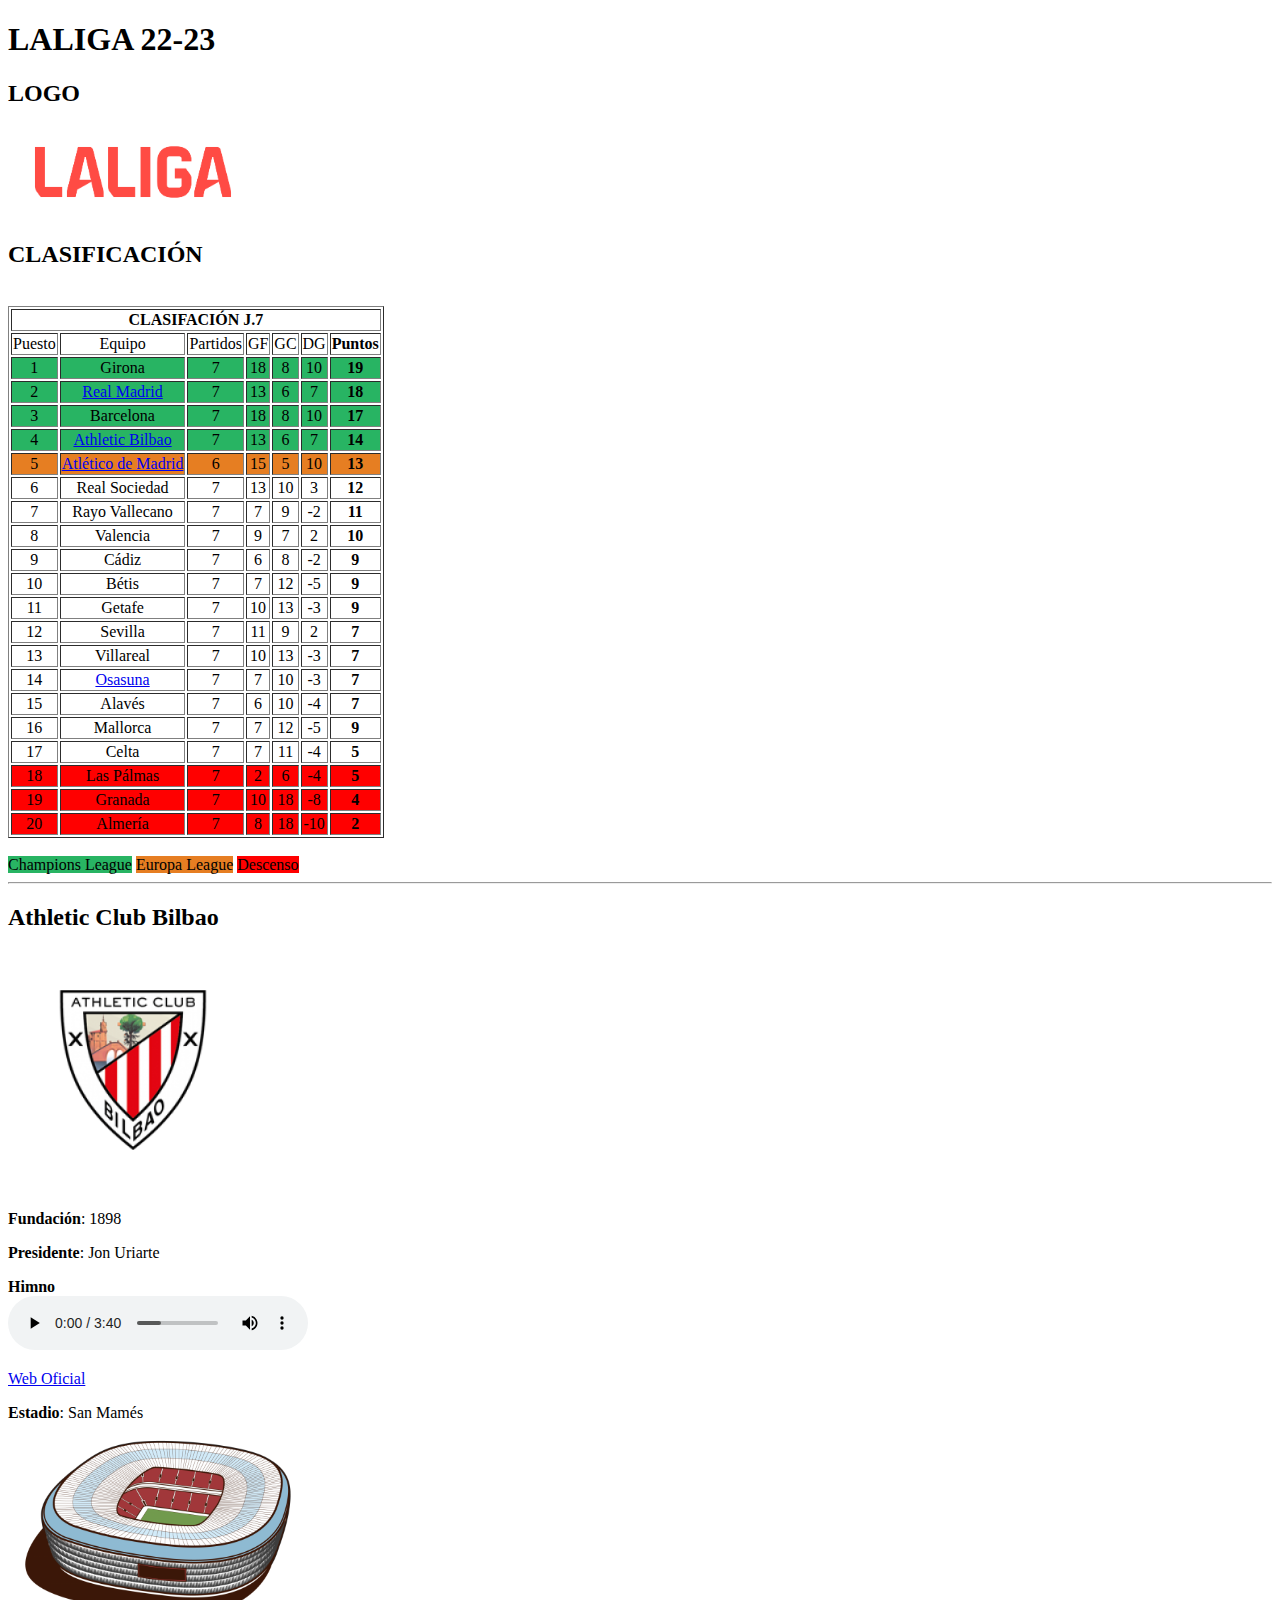
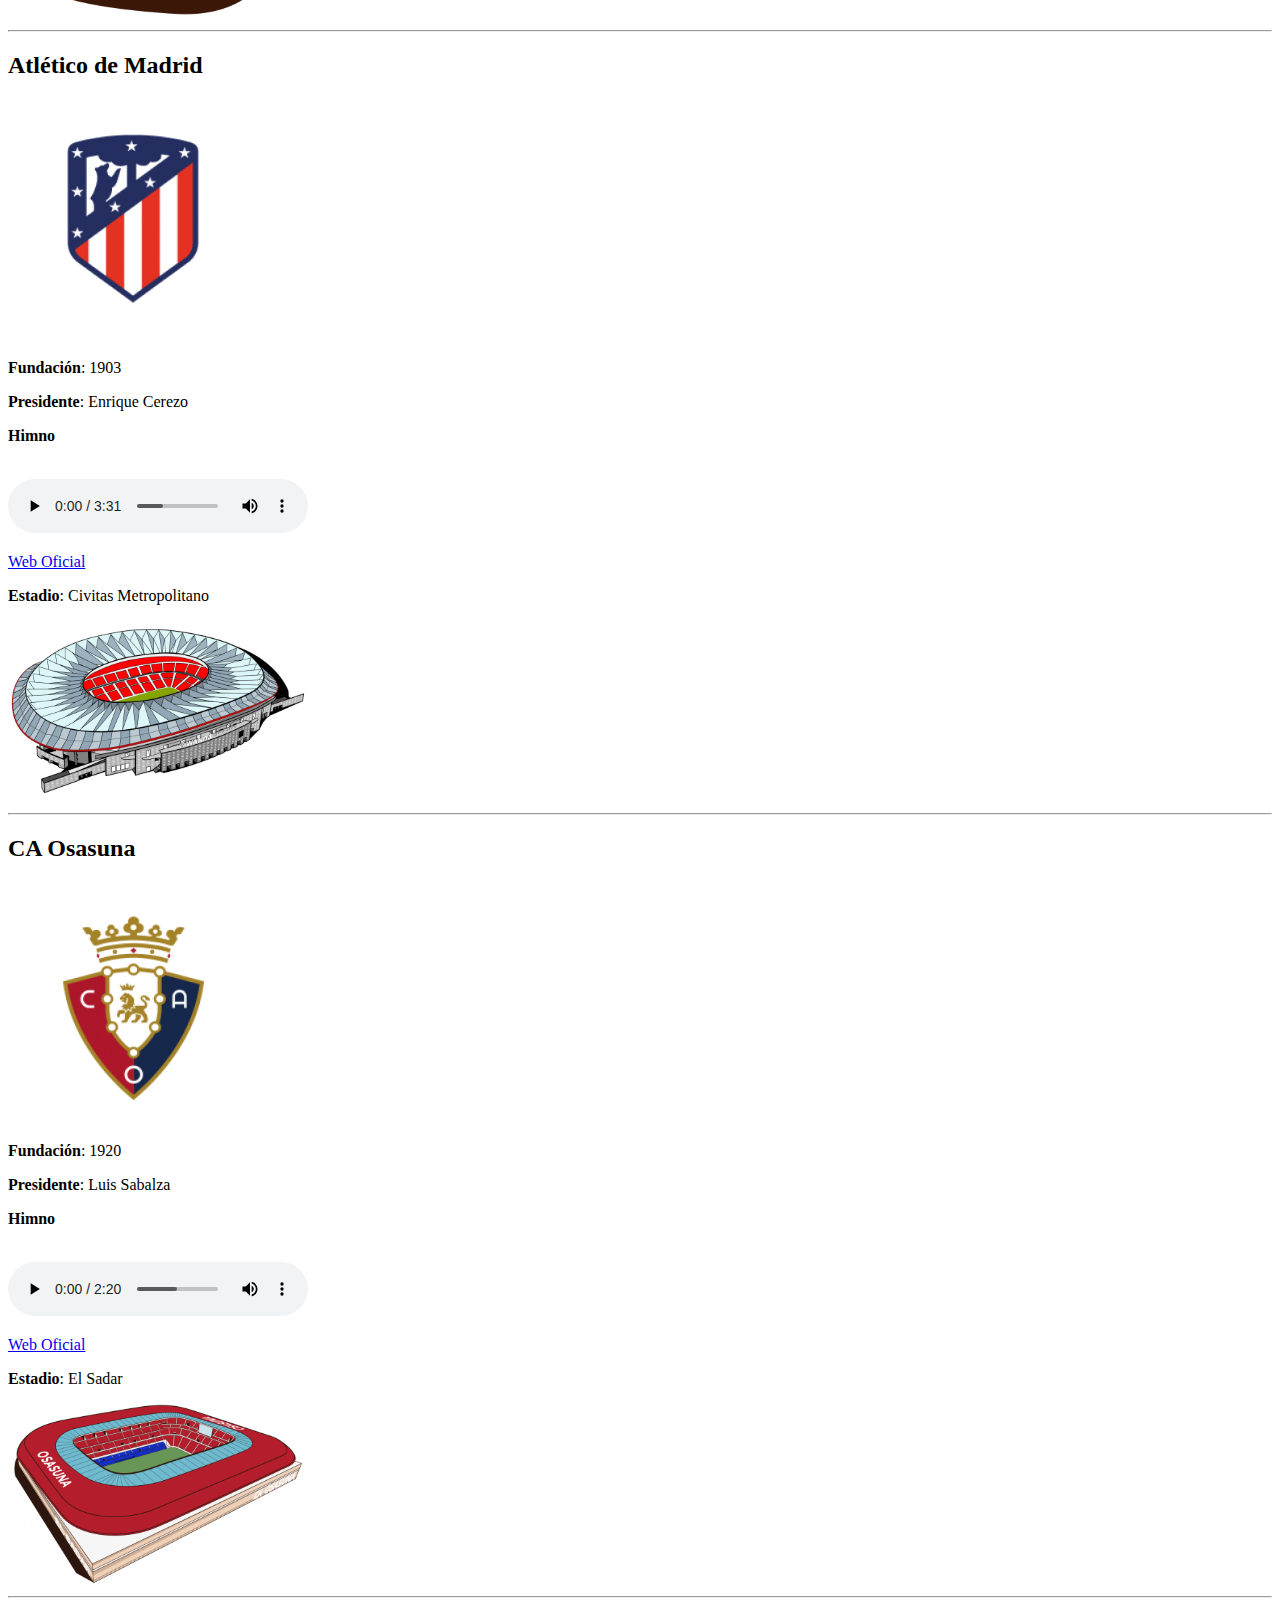
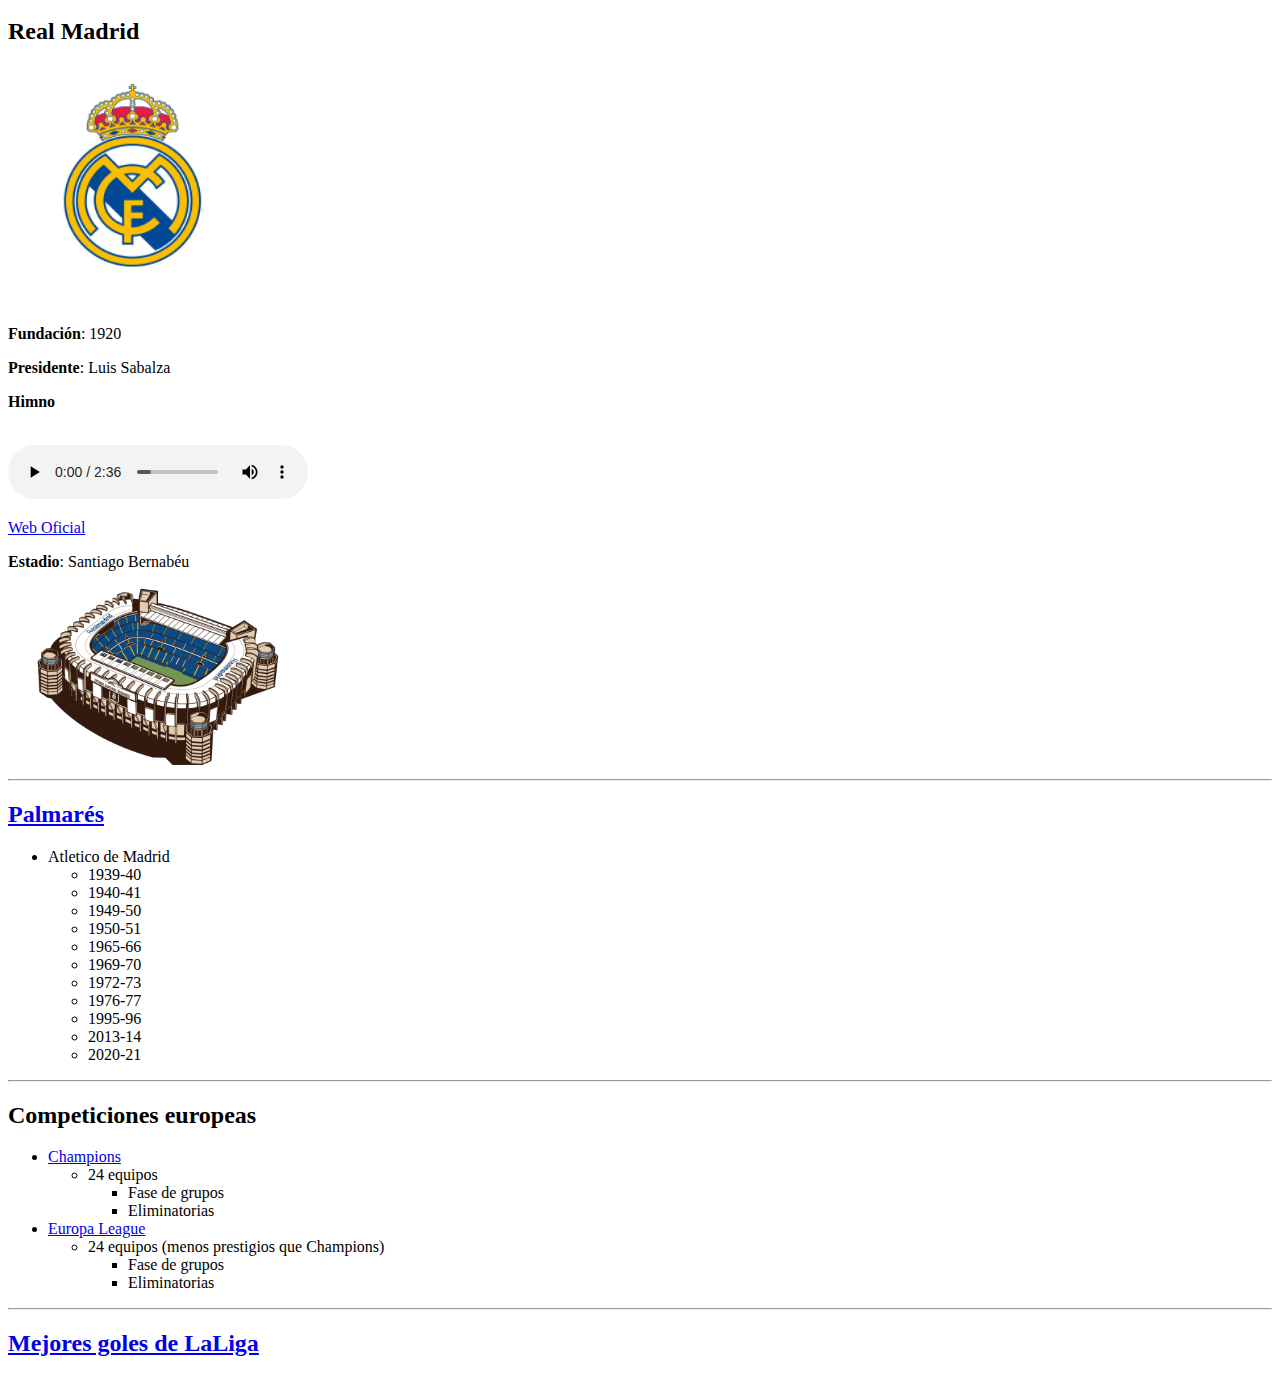
==== index.html @ b73894ee "Add files via upload" ====
<!DOCTYPE html>
<html lang="es">
	<head>
		 <meta charset="UTF-8">
		 <title>LaLiga 22-23</title>
		
	<body>

		<h1>LALIGA 22-23</h1>
		<h2>LOGO</h2>
		<img src="laliga.png" width="250" height="90" title="Un gato" alt="LaLiga">
		<h2>CLASIFICACIÓN</h2>

		<br>

			<table border="1"  style="text-align:center">
			  <th colspan=7> CLASIFACIÓN J.7 </th>
			  <tr >
			    <td>Puesto</td>
			    <td> Equipo </td>
			    <td> Partidos </td>
			    <td> GF </td>
			    <td> GC </td>
			    <td> DG </td>
			    <td><strong> Puntos <strong></td>

			  </tr>

			  <tr bgcolor="#28B463">
			  	<td>1</td>
			    <td> Girona </td>
			    <td> 7 </td>
			    <td> 18 </td>
			    <td> 8 </td>
			    <td> 10 </td>
			    <td><strong> 19 <strong></td>

			  </tr>

			  <tr bgcolor="#28B463">
			  	<td>2</td>
			    <td> <a href="#Madrid">Real Madrid </a></td>
			    <td> 7 </td>
			    <td> 13 </td>
			    <td> 6 </td>
			    <td> 7 </td>
			    <td><strong> 18 <strong></td>

			  </tr>

			  <tr bgcolor="#28B463">
			  	<td>3</td>
			    <td> Barcelona </td>
			    <td> 7 </td>
			    <td> 18 </td>
			    <td> 8 </td>
			    <td> 10 </td>
			    <td><strong>17</strong></td>

			  </tr>

			  <tr bgcolor="#28B463">
			  	<td>4</td>
			    <td> <a href="#Bilbao"> Athletic Bilbao </a></td>
			    <td> 7 </td>
			    <td> 13 </td>
			    <td> 6 </td>
			    <td> 7 </td>
			    <td><strong> 14 <strong></td>

			  </tr>

			  <tr bgcolor="#E67E22">
			  	<td>5</td>
			    <td> <a href="#Atletico"> Atlético de Madrid </a></td>
			    <td> 6 </td>
			    <td> 15 </td>
			    <td> 5 </td>
			    <td> 10 </td>
			    <td><strong> 13 <strong></td>

			  </tr>

			  <tr>
			  	<td>6</td>
			    <td> Real Sociedad </td>
			    <td> 7 </td>
			    <td> 13 </td>
			    <td> 10 </td>
			    <td> 3 </td>
			    <td><strong> 12 <strong></td>

			  </tr>

			  <tr>
			  	<td>7</td>
			    <td> Rayo Vallecano </td>
			    <td> 7 </td>
			    <td> 7 </td>
			    <td> 9 </td>
			    <td> -2 </td>
			    <td><strong> 11 <strong></td>
			 
			  </tr>

			  <tr>
			  	<td>8</td>
			    <td> Valencia </td>
			    <td> 7</td>
			    <td> 9 </td>
			    <td> 7 </td>
			    <td> 2 </td>
			    <td><strong> 10 <strong></td>
			 
			  </tr>

			  <tr>
			  	<td>9</td>
			    <td> Cádiz </td>
			    <td> 7 </td>
			    <td> 6 </td>
			    <td> 8 </td>
			    <td> -2 </td>
			    <td><strong> 9 <strong></td>
			 
			  </tr>

			  <tr>
			  	<td>10</td>
			    <td> Bétis </td>
			    <td> 7 </td>
			    <td> 7 </td>
			    <td> 12 </td>
			    <td> -5 </td>
			    <td><strong> 9 <strong></td>
			 
			  </tr>
			  <tr>
			  	<td>11</td>
			    <td> Getafe </td>
			    <td> 7 </td>
			    <td> 10 </td>
			    <td> 13 </td>
			    <td> -3 </td>
			    <td><strong> 9 <strong></td>
			 
			  </tr>
			  <tr>
			  	<td>12</td>
			    <td> Sevilla </td>
			    <td> 7 </td>
			    <td> 11 </td>
			    <td> 9 </td>
			    <td> 2 </td>
			    <td><strong> 7 <strong></td>
			 
			  </tr>
			  <tr>
			  	<td>13</td>
			    <td> Villareal </td>
			    <td> 7 </td>
			    <td> 10 </td>
			    <td> 13</td>
			    <td> -3 </td>
			    <td><strong> 7 <strong></td>
			 
			  </tr>
			  <tr>
			  	<td>14</td>
			    <td> <a href="#Osasuna"> Osasuna </a></td>
			    <td> 7 </td>
			    <td> 7 </td>
			    <td> 10 </td>
			    <td> -3 </td>
			    <td><strong> 7 <strong></td>
			 
			  </tr>
			  <tr>
			  	<td>15</td>
			    <td> Alavés </td>
			    <td> 7 </td>
			    <td> 6 </td>
			    <td> 10 </td>
			    <td> -4 </td>
			    <td><strong> 7 <strong></td>

			  </tr>
			  <tr>
			  	<td>16</td>
			    <td> Mallorca </td>
			    <td> 7 </td>
			    <td> 7 </td>
			    <td> 12 </td>
			    <td> -5 </td>
			    <td><strong> 9 <strong></td>
			 
			  </tr>
			  <tr>
			  	<td>17</td>
			    <td> Celta </td>
			    <td> 7 </td>
			    <td> 7 </td>
			    <td> 11 </td>
			    <td> -4 </td>
			    <td><strong> 5 <strong></td>
			 
			  </tr>
			  <tr bgcolor="#FF0000">
			  	<td>18</td>
			    <td> Las Pálmas </td>
			    <td> 7 </td>
			    <td> 2 </td>
			    <td> 6 </td>
			    <td> -4 </td>
			    <td><strong> 5 <strong></td>
			 
			  </tr>
			  <tr bgcolor="#FF0000">
			  	<td>19</td>
			    <td> Granada </td>
			    <td> 7 </td>
			    <td> 10 </td>
			    <td> 18 </td>
			    <td> -8 </td>
			    <td><strong> 4 <strong></td>
			 
			  </tr>
			  <tr bgcolor="#FF0000">
			  	<td>20</td>
			    <td> Almería </td>
			    <td> 7 </td>
			    <td> 8 </td>
			    <td> 18 </td>
			    <td> -10 </td>
			    <td><strong> 2 <strong></td>
			 
			  </tr>
			</table>

			<br>

			<span style="background-color:#28B463";»>Champions League</span>
			<span style="background-color:#E67E22";»>Europa League</span>
			<span style="background-color:#FF0000";»>Descenso</span>



			  <br>
			  <hr>

				<h2 id="Bilbao">Athletic Club Bilbao</h2>

				<img src="bilbao.png" width="250" height="240" title="Bilbao" alt="LaLiga">
				<p><strong>Fundación</strong>: 1898</p>
				<p><strong>Presidente</strong>: Jon Uriarte</p>
				<p><strong>Himno</strong>
					<br>
					<audio controls
		 		<source src="himno-athletic-bilbao.mp3" type="audio/mp3"></p></audio>
		 		<p><a href="https://www.athletic-club.eus/">Web Oficial</a>			</p>
				<p><strong>Estadio</strong>: San Mamés</p><img src="bilbaoestadio.png" width="300" height="180" title="Bilbao Estadio" alt="LaLiga">

				<hr>

				<h2 id="Atletico">Atlético de Madrid</h2><img src="atletico.png" width="250" height="240" title="Atletico" alt="LaLiga">
				<p><strong>Fundación</strong>: 1903</p>
				<p><strong>Presidente</strong>: Enrique Cerezo</p>
				<p><strong>Himno</strong></p>
					<br>
					<audio controls
		 		<source src="atletico-de-madrid-himno-oficial.mp3" type="audio/mp3"></p></audio></p>
		 		<p><a href="https://www.atleticodemadrid.com/">Web Oficial</a></p>
				<p><strong>Estadio</strong>: Civitas Metropolitano</p><img src="atleticoestadio.png" width="300" height="180" title="Bilbao Estadio" alt="LaLiga">

				<hr>

				<h2 id="Osasuna">CA Osasuna</h2><img src="osasuna.png" width="250" height="240" title="Osasuna" alt="LaLiga">
				<p><strong>Fundación</strong>: 1920</p>
				<p><strong>Presidente</strong>: Luis Sabalza</p>
				<p><strong>Himno</strong></p>
					<br>
					<audio controls
		 		<source src="himno-osasuna-nueva-version.mp3" type="audio/mp3"></p></audio>
		 		<p><a href="https://www.osasuna.com/">Web Oficial</a>			</p>
				<p><strong>Estadio</strong>: El Sadar</p><img src="osasunaestadio.png" width="300" height="180" title="Osasuna Estadio" alt="LaLiga">

				<hr>

				<h2 id="Madrid">Real Madrid</h2><img src="real-madrid.png" width="250" height="240" title="Madrid" alt="LaLiga">
				<p><strong>Fundación</strong>: 1920</p>
				<p><strong>Presidente</strong>: Luis Sabalza</p>
				<p><strong>Himno</strong></p>
					<br>
					<audio controls
		 		<source src="himno-real-madrid-a-capella.mp3" type="audio/mp3"></p></audio>
		 		<p><a href="https://www.realmadrid.com/">Web Oficial</a>			</p>
				<p><strong>Estadio</strong>: Santiago Bernabéu</p><img src="real-madridestadio.png" width="300" height="180" title="Madrid Estadio" alt="LaLiga">

				<br>
				<hr>

				<h2> <a href="https://www.marca.com/futbol/primera-division/palmares.html" target="_blank">Palmarés</a></h2>
				
				<ul title="Palmarés">
	      		<li> Atletico de Madrid </li>
	                <ul>
	                  <li> 1939-40 </li>
	                  <li> 1940-41 </li>
	                  <li> 1949-50 </li>
	                  <li> 1950-51 </li>
	                  <li> 1965-66 </li>
	                  <li> 1969-70 </li>
	                  <li> 1972-73 </li>
	                  <li> 1976-77 </li>
	                  <li> 1995-96 </li>
	                  <li> 2013-14 </li>
	                  <li> 2020-21 </li>
	                </ul>
	            	</ul>

	            	<hr>

	            <h2>Competiciones europeas</h2>
	            <ul title="Champions">
	      		<li> <a href="https://www.google.com/search?q=champions&sca_esv=569950492&ei=OmkaZZOfIdiA9u8Pwp68cA&gs_ssp=eJzj4tDP1TdINiw0MGD04kzOSMwtyMzPKwYAQC8GiQ&oq=ch&gs_lp=[base64]&sclient=gws-wiz-serp#sie=lg;/g/11smjbb5jk;2;/m/0c1q0;st;fp;1;;;" target="_blank"> Champions </a></li>
	                <ul>
	                  <li> 24 equipos </li>
	                  <ul>
	                  <li> Fase de grupos </li>
	                  <li> Eliminatorias </li>
	                </ul>
	            	</ul>
	            	  <li> <a href="https://www.google.com/search?q=europa+league&sca_esv=569950492&ei=BW0aZbjRJs2I9u8PyNiKoAE&gs_ssp=eJzj4tTP1TcwzCgqKTBg9OJNLS3KL0hUyElNTC9NBQBs8gil&oq=champions&gs_lp=[base64]&sclient=gws-wiz-serp#sie=lg;/g/11rmynfq_c;2;/m/01hrtp;st;fp;1;;;" target="_blank"> Europa League </a></li>
	            	  <ul>
	            	  <li>24 equipos (menos prestigios que Champions)</li>
	            	  <ul>
	                  <li> Fase de grupos </li>
	                  <li> Eliminatorias </li>
	              		</ul>
	              		</ul>
	              		</ul>

	              		<hr>

	                  <h2><a href="web2.html">Mejores goles de LaLiga</a></h2>
		   			
	</body>
</html>
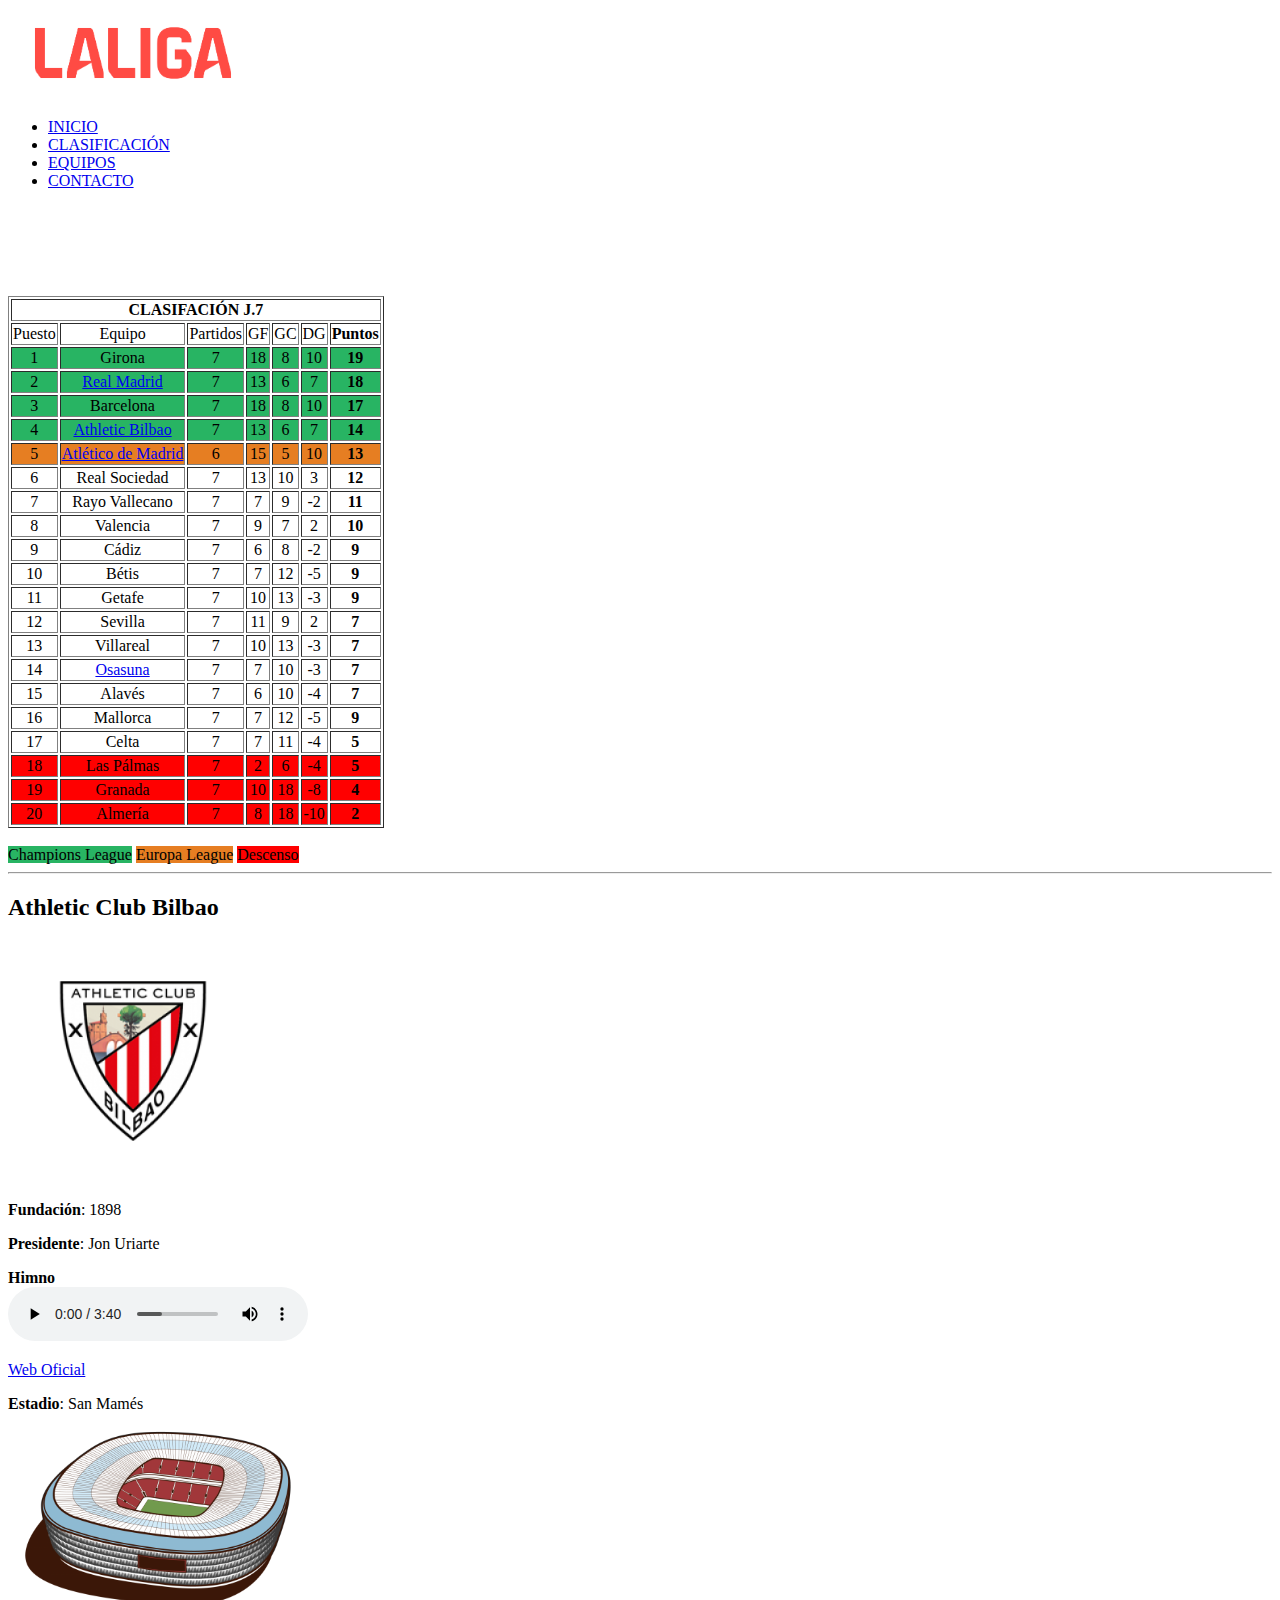
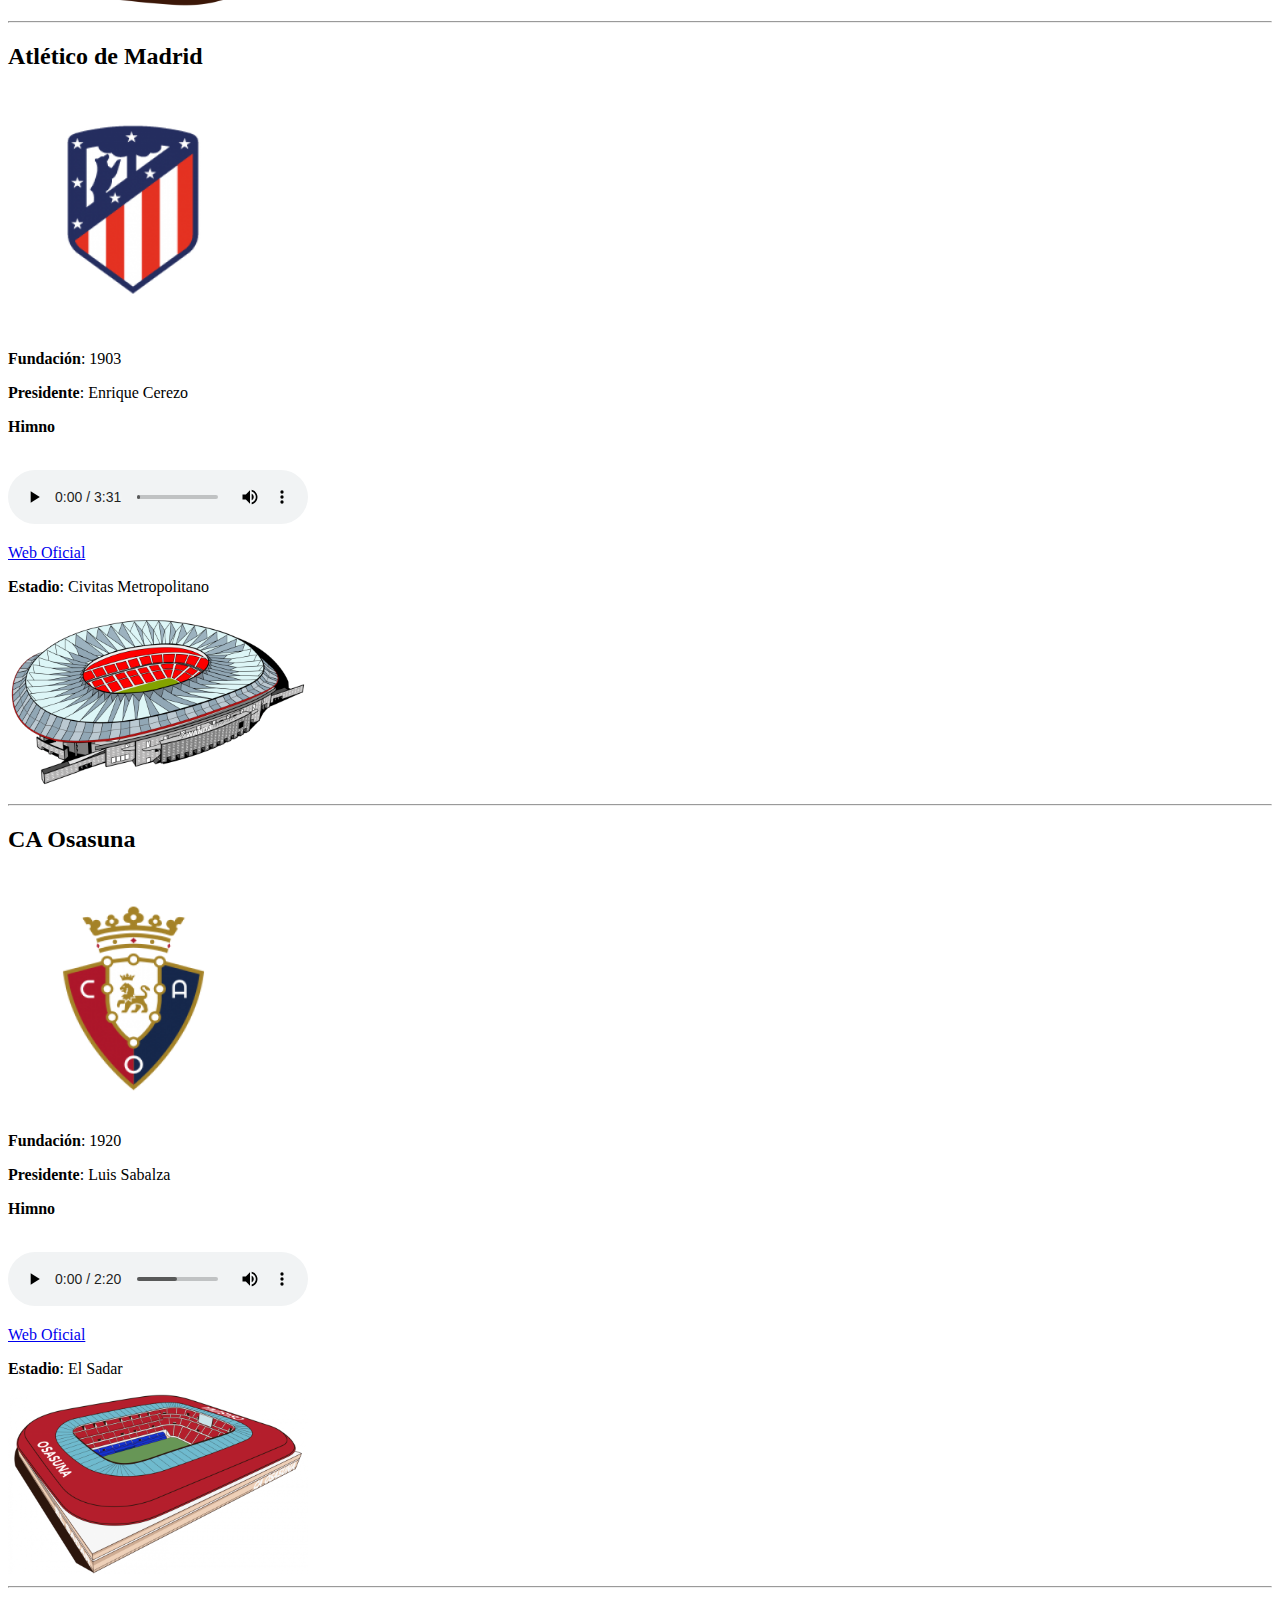
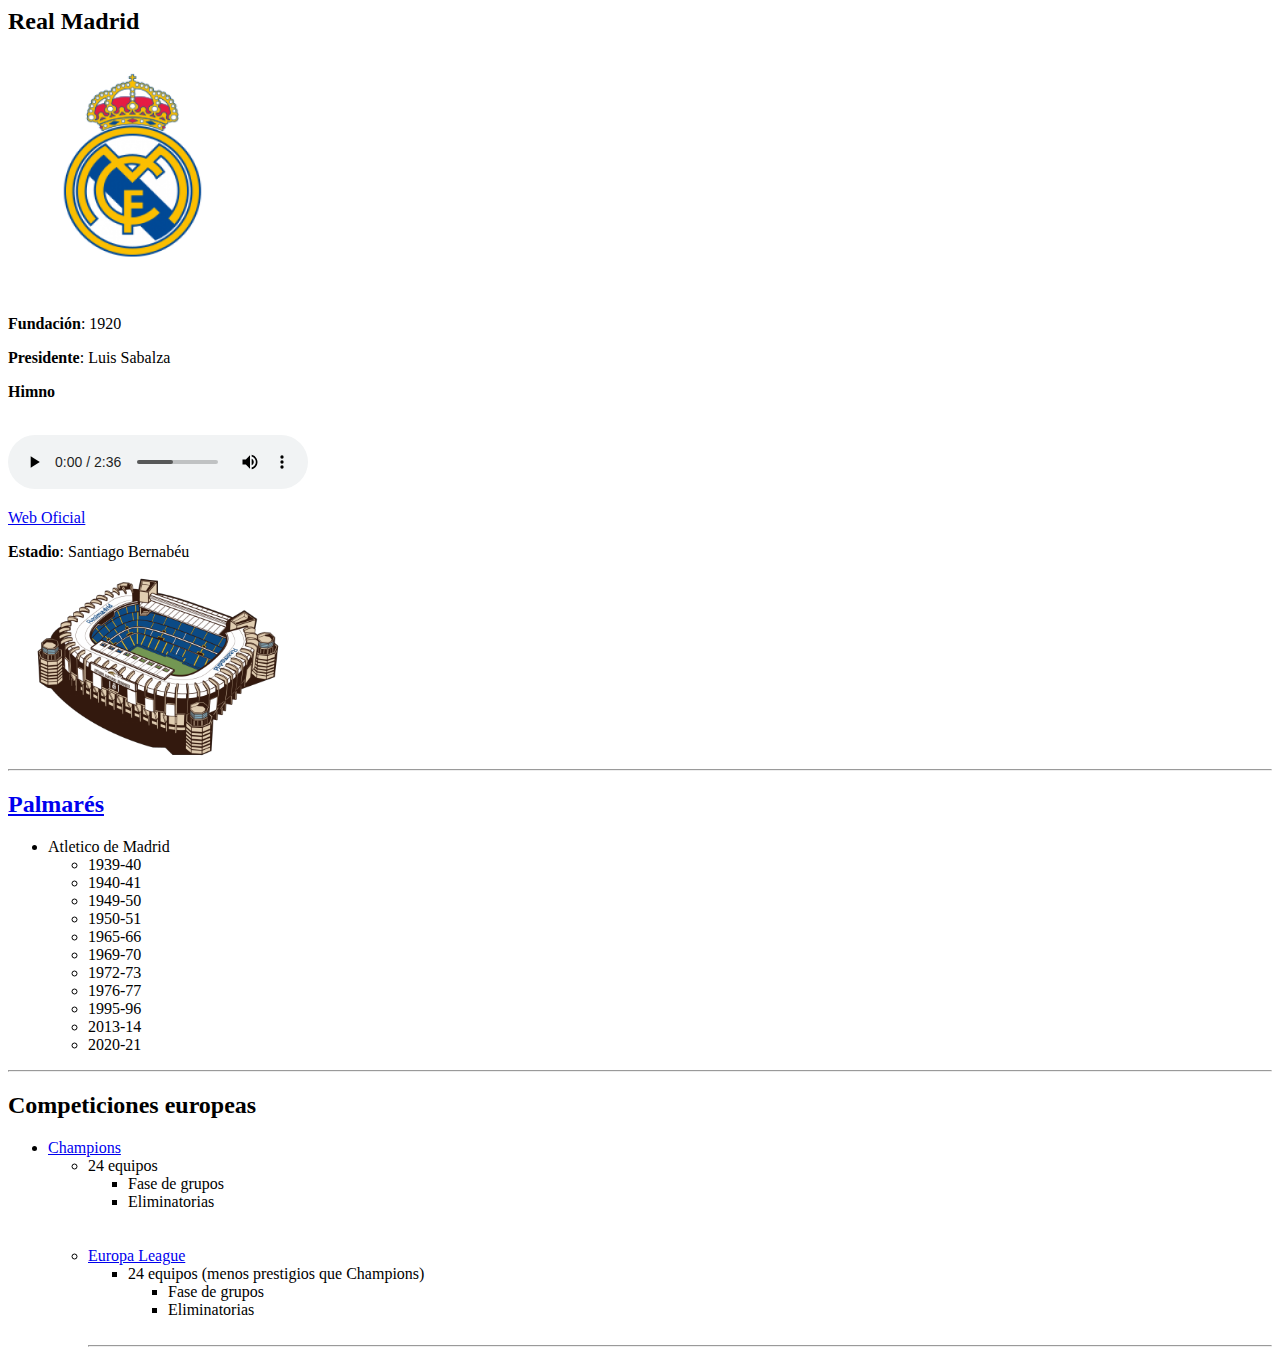
==== commit 53077edc: "Update index.html" ====
--- a/index.html
+++ b/index.html
@@ -3,18 +3,31 @@
 	<head>
 		 <meta charset="UTF-8">
 		 <title>LaLiga 22-23</title>
+		 <link rel="stylesheet" type="text/css" href="estiloswebpropia.css">
 		
 	<body>
 
-		<h1>LALIGA 22-23</h1>
-		<h2>LOGO</h2>
-		<img src="laliga.png" width="250" height="90" title="Un gato" alt="LaLiga">
-		<h2>CLASIFICACIÓN</h2>
-
-		<br>
+		<nav>
+		  <label><img src="laliga.png" width="250" height="90" title="Un gato" alt="LaLiga"></label>
+		  <ul>
+		    <li> <a class="" href="#">INICIO</a></li>
+		    <li> <a href="#CLASIFICACIÓN">CLASIFICACIÓN</a></li>
+		    <li> <a href="#EQUIPOS">EQUIPOS</a></li>
+		    <li> <a href="web2.html">CONTACTO</a></li>
+		  </ul>
+		</nav>
+		<br>
+		<br>
+		<br>
+		<br>
+
+		<title> class="centrado"><h2>CLASIFICACIÓN</h2> </title>
+
+		<br>
+
 
 			<table border="1"  style="text-align:center">
-			  <th colspan=7> CLASIFACIÓN J.7 </th>
+			  <th id="CLASIFICACIÓN" colspan=7> CLASIFACIÓN J.7 </th>
 			  <tr >
 			    <td>Puesto</td>
 			    <td> Equipo </td>
@@ -236,6 +249,7 @@
 			 
 			  </tr>
 			</table>
+			</section>
 
 			<br>
 
@@ -248,15 +262,14 @@
 			  <br>
 			  <hr>
 
-				<h2 id="Bilbao">Athletic Club Bilbao</h2>
+				<h2 id="EQUIPOS" id="Bilbao">Athletic Club Bilbao</h2>
 
 				<img src="bilbao.png" width="250" height="240" title="Bilbao" alt="LaLiga">
 				<p><strong>Fundación</strong>: 1898</p>
 				<p><strong>Presidente</strong>: Jon Uriarte</p>
 				<p><strong>Himno</strong>
 					<br>
-					<audio controls
-		 		<source src="himno-athletic-bilbao.mp3" type="audio/mp3"></p></audio>
+					<audio controls source src="himno-athletic-bilbao.mp3" type="audio/mp3"></p></audio>
 		 		<p><a href="https://www.athletic-club.eus/">Web Oficial</a>			</p>
 				<p><strong>Estadio</strong>: San Mamés</p><img src="bilbaoestadio.png" width="300" height="180" title="Bilbao Estadio" alt="LaLiga">
 
@@ -267,8 +280,8 @@
 				<p><strong>Presidente</strong>: Enrique Cerezo</p>
 				<p><strong>Himno</strong></p>
 					<br>
-					<audio controls
-		 		<source src="atletico-de-madrid-himno-oficial.mp3" type="audio/mp3"></p></audio></p>
+					
+					<audio controls source src="atletico-de-madrid-himno-oficial.mp3" type="audio/mp3"></p></audio></p>
 		 		<p><a href="https://www.atleticodemadrid.com/">Web Oficial</a></p>
 				<p><strong>Estadio</strong>: Civitas Metropolitano</p><img src="atleticoestadio.png" width="300" height="180" title="Bilbao Estadio" alt="LaLiga">
 
@@ -279,8 +292,7 @@
 				<p><strong>Presidente</strong>: Luis Sabalza</p>
 				<p><strong>Himno</strong></p>
 					<br>
-					<audio controls
-		 		<source src="himno-osasuna-nueva-version.mp3" type="audio/mp3"></p></audio>
+					<audio controls source src="himno-osasuna-nueva-version.mp3" type="audio/mp3"></p></audio>
 		 		<p><a href="https://www.osasuna.com/">Web Oficial</a>			</p>
 				<p><strong>Estadio</strong>: El Sadar</p><img src="osasunaestadio.png" width="300" height="180" title="Osasuna Estadio" alt="LaLiga">
 
@@ -291,8 +303,7 @@
 				<p><strong>Presidente</strong>: Luis Sabalza</p>
 				<p><strong>Himno</strong></p>
 					<br>
-					<audio controls
-		 		<source src="himno-real-madrid-a-capella.mp3" type="audio/mp3"></p></audio>
+					<audio controls source src="himno-real-madrid-a-capella.mp3" type="audio/mp3"></p></audio>
 		 		<p><a href="https://www.realmadrid.com/">Web Oficial</a>			</p>
 				<p><strong>Estadio</strong>: Santiago Bernabéu</p><img src="real-madridestadio.png" width="300" height="180" title="Madrid Estadio" alt="LaLiga">
 
@@ -301,7 +312,7 @@
 
 				<h2> <a href="https://www.marca.com/futbol/primera-division/palmares.html" target="_blank">Palmarés</a></h2>
 				
-				<ul title="Palmarés">
+				<ul class="boxes" title="Palmarés">
 	      		<li> Atletico de Madrid </li>
 	                <ul>
 	                  <li> 1939-40 </li>
@@ -321,7 +332,7 @@
 	            	<hr>
 
 	            <h2>Competiciones europeas</h2>
-	            <ul title="Champions">
+	            <ul class="boxes2" title="Champions">
 	      		<li> <a href="https://www.google.com/search?q=champions&sca_esv=569950492&ei=OmkaZZOfIdiA9u8Pwp68cA&gs_ssp=eJzj4tDP1TdINiw0MGD04kzOSMwtyMzPKwYAQC8GiQ&oq=ch&gs_lp=[base64]&sclient=gws-wiz-serp#sie=lg;/g/11smjbb5jk;2;/m/0c1q0;st;fp;1;;;" target="_blank"> Champions </a></li>
 	                <ul>
 	                  <li> 24 equipos </li>
@@ -330,19 +341,23 @@
 	                  <li> Eliminatorias </li>
 	                </ul>
 	            	</ul>
-	            	  <li> <a href="https://www.google.com/search?q=europa+league&sca_esv=569950492&ei=BW0aZbjRJs2I9u8PyNiKoAE&gs_ssp=eJzj4tTP1TcwzCgqKTBg9OJNLS3KL0hUyElNTC9NBQBs8gil&oq=champions&gs_lp=[base64]&sclient=gws-wiz-serp#sie=lg;/g/11rmynfq_c;2;/m/01hrtp;st;fp;1;;;" target="_blank"> Europa League </a></li>
-	            	  <ul>
-	            	  <li>24 equipos (menos prestigios que Champions)</li>
-	            	  <ul>
+	            	<br>
+	            	<br>
+
+	            <ul class="boxes3" title="Europa">
+	      		<li> <a href="https://www.google.com/search?q=europa+league&sca_esv=569950492&ei=BW0aZbjRJs2I9u8PyNiKoAE&gs_ssp=eJzj4tTP1TcwzCgqKTBg9OJNLS3KL0hUyElNTC9NBQBs8gil&oq=champions&gs_lp=[base64]&sclient=gws-wiz-serp#sie=lg;/g/11rmynfq_c;2;/m/01hrtp;st;fp;1;;;" target="_blank"> Europa League </a></li>
+	                <ul>
+	                  <li> 24 equipos (menos prestigios que Champions) </li>
+	                  <ul>
 	                  <li> Fase de grupos </li>
 	                  <li> Eliminatorias </li>
-	              		</ul>
-	              		</ul>
-	              		</ul>
-
+	                </ul>
+	            	</ul>
+	            	
+	          
+	               		<br>
 	              		<hr>
 
-	                  <h2><a href="web2.html">Mejores goles de LaLiga</a></h2>
 		   			
 	</body>
-</html>+</html>
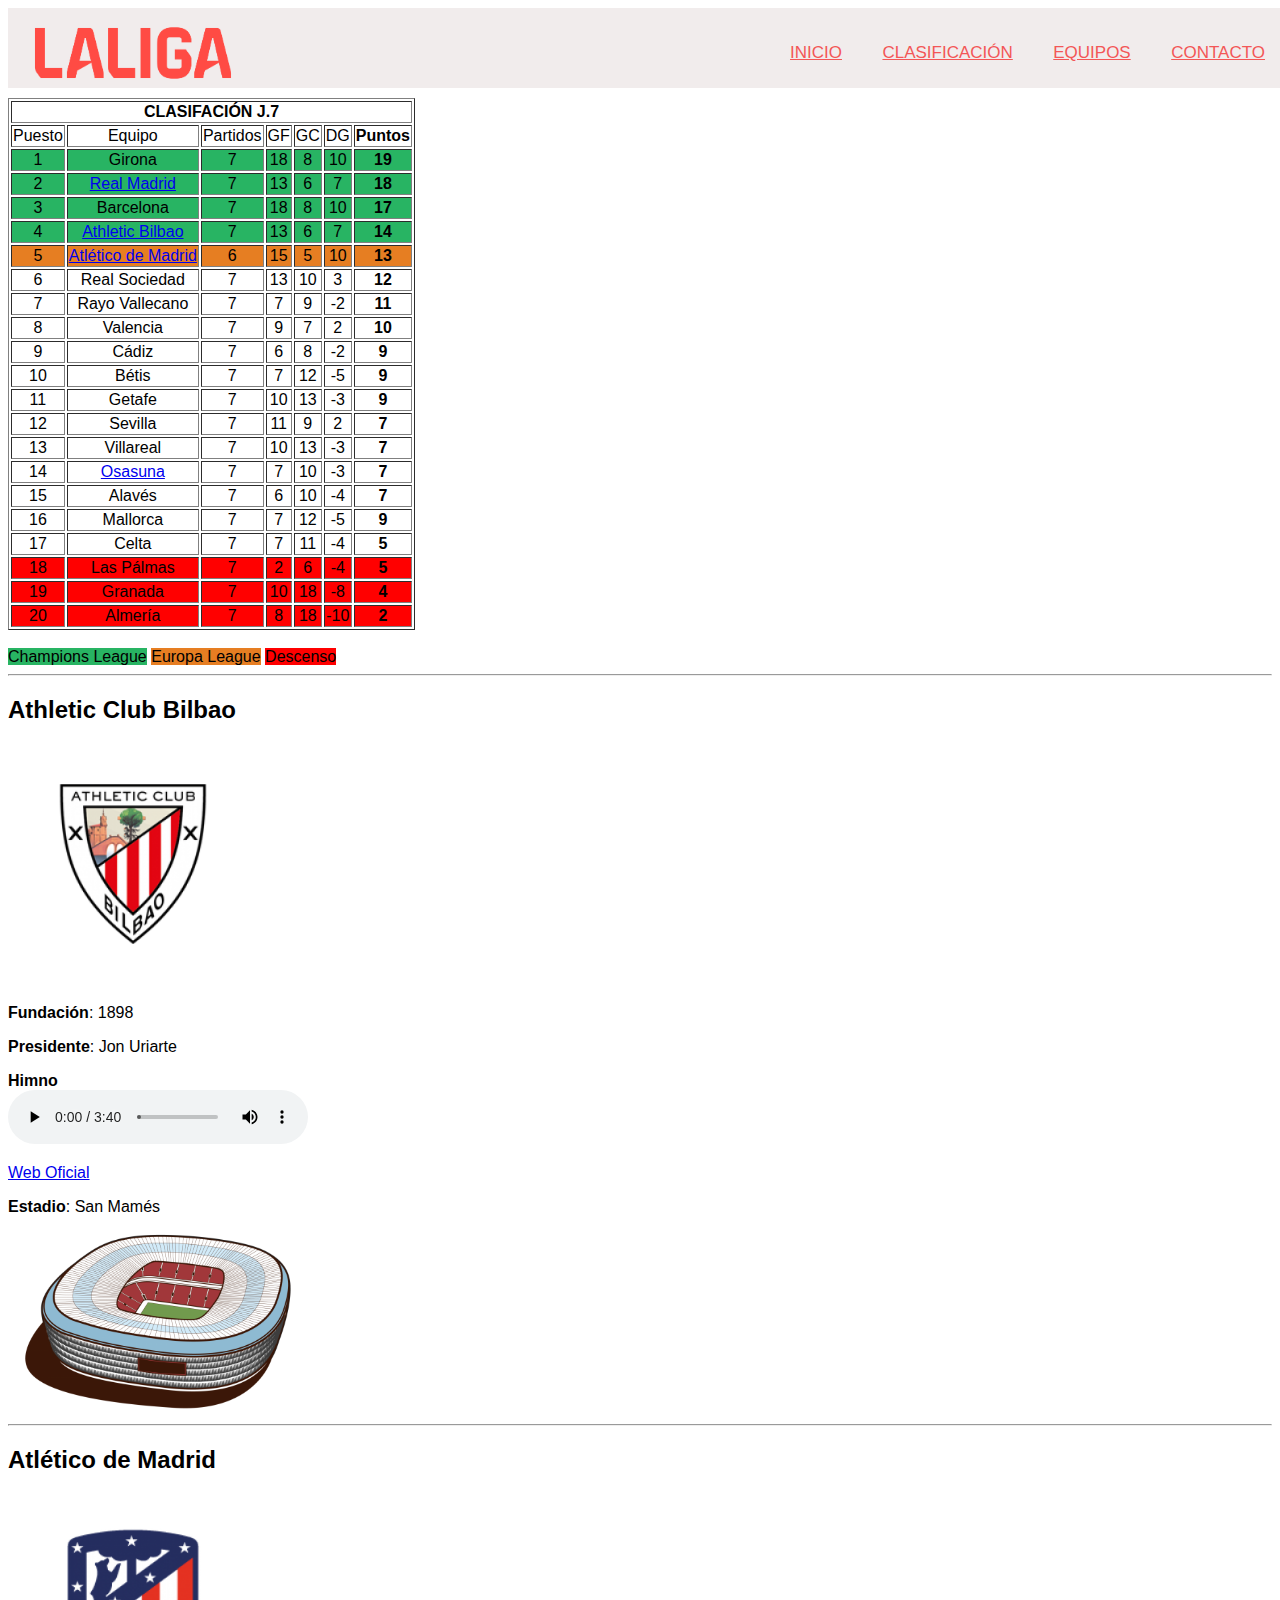
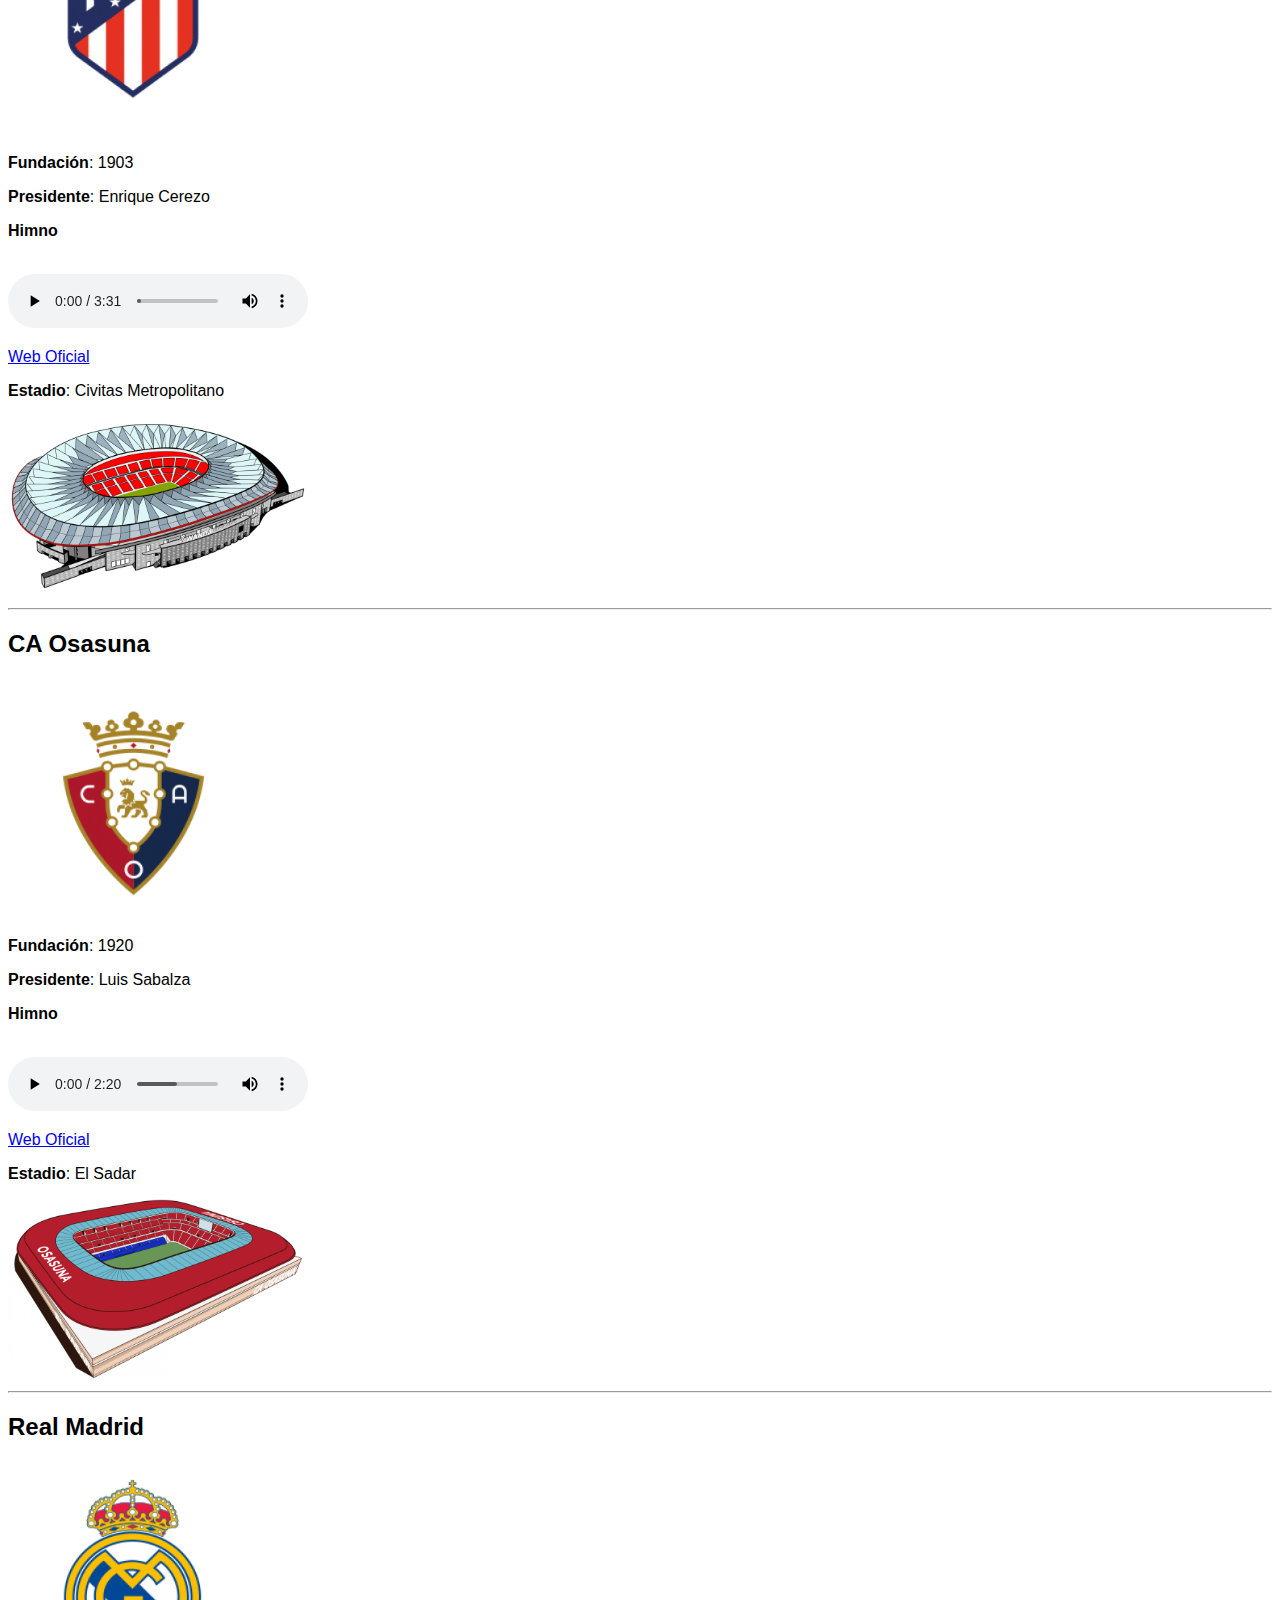
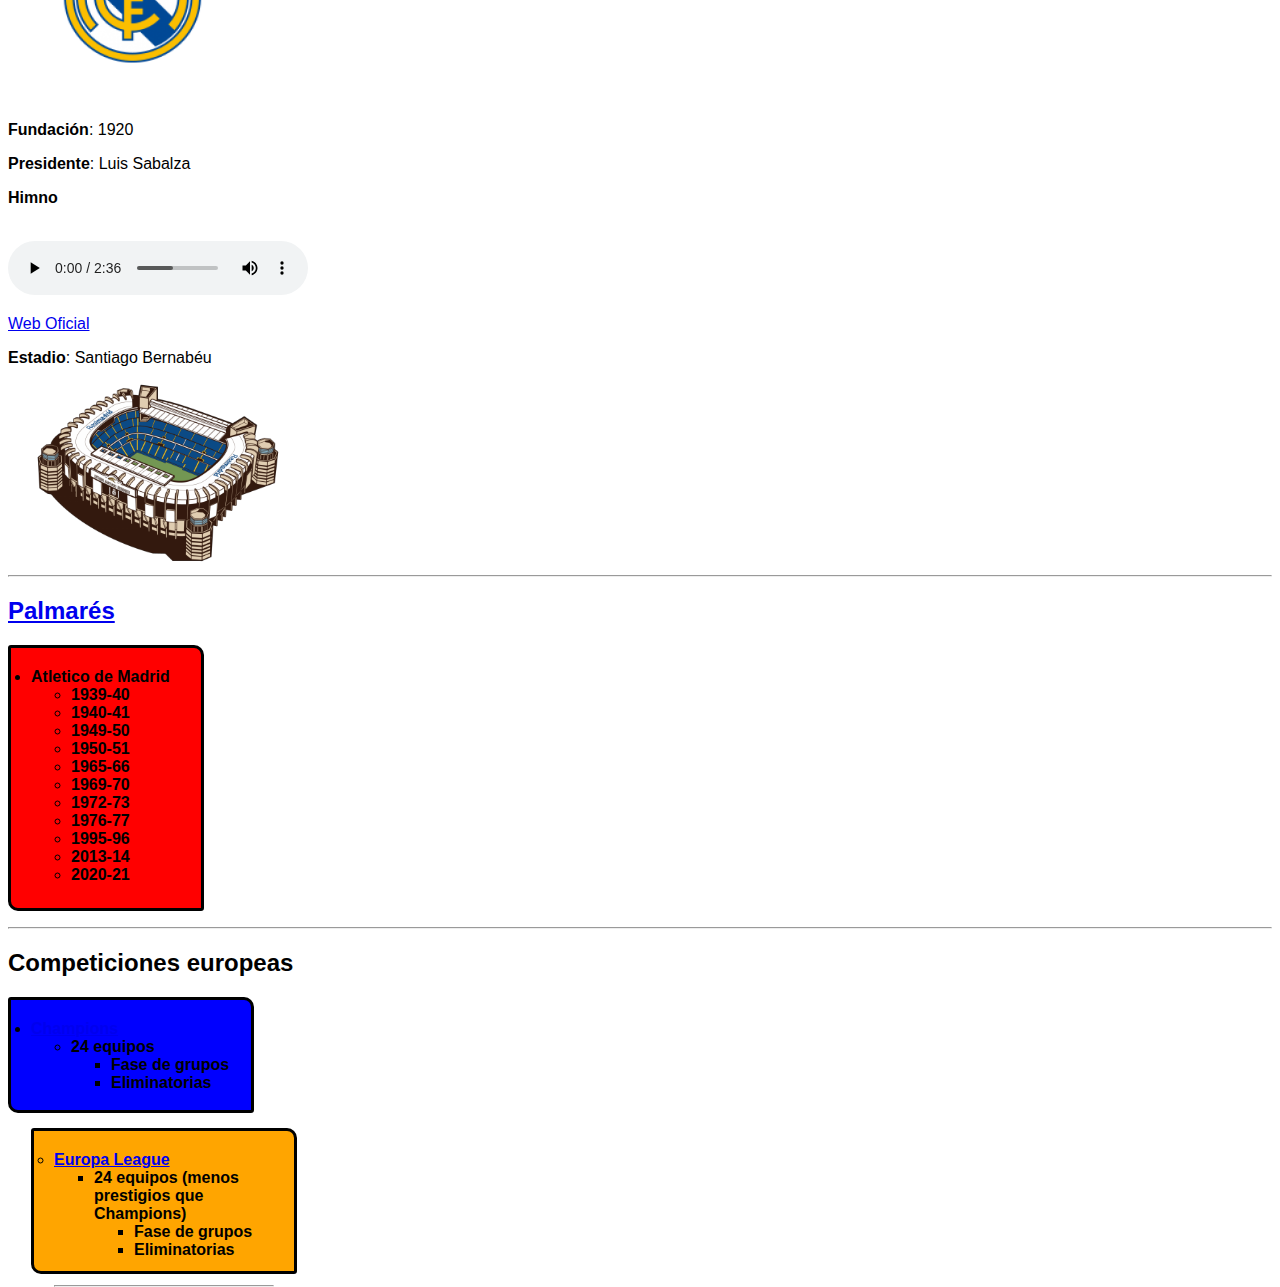
==== commit 9e8fcc6c: "Update index.html" ====
--- a/index.html
+++ b/index.html
@@ -3,7 +3,7 @@
 	<head>
 		 <meta charset="UTF-8">
 		 <title>LaLiga 22-23</title>
-		 <link rel="stylesheet" type="text/css" href="estiloswebpropia.css">
+		 <link rel="stylesheet" type="text/css" href="estiloweb.css">
 		
 	<body>
 
--- a/estiloweb.css
+++ b/estiloweb.css
@@ -0,0 +1,66 @@
+*{
+	font-family: 'Oswald', sans-serif;
+
+}
+.section{margin-top: 20px;
+}
+nav {
+position:fixed;
+background: #F1ECEC;
+height: 80px;
+width: 100%;
+}
+nav ul {
+float: right;
+margin: 5px;
+}
+nav ul li {
+display: inline-block;
+line-height: 80px;
+margin: 0 5px;
+}
+nav ul li a {
+color: #F35757;
+font-size: 17px;
+padding: 7px 13px;
+border-radius: 3px;
+text-transform: uppercase;
+}
+a.active, a:hover {
+background: #dbd7d7;
+transition: 0.5s;
+}
+.boxes{border:3px solid black;
+background-color:red;
+width:150px;
+height: 220px;
+font-weight:bold;
+padding:20px;
+border-radius:10px;
+border-bottom-right-radius:3px; 
+border-top-left-radius:3px;
+}
+
+.boxes2{border:3px solid black;
+background-color:blue;
+width:200px;
+height: 70px;
+font-weight:bold;
+padding:20px;
+border-radius:10px;
+border-bottom-right-radius:3px; 
+border-top-left-radius:3px;
+}
+
+.boxes3{border:3px solid black;
+background-color:orange;
+width:220px;
+height: 100px;
+font-weight:bold;
+padding:20px;
+border-radius:10px;
+border-bottom-right-radius:3px; 
+border-top-left-radius:3px;
+}
+
+title{padding: 0 20px;}
